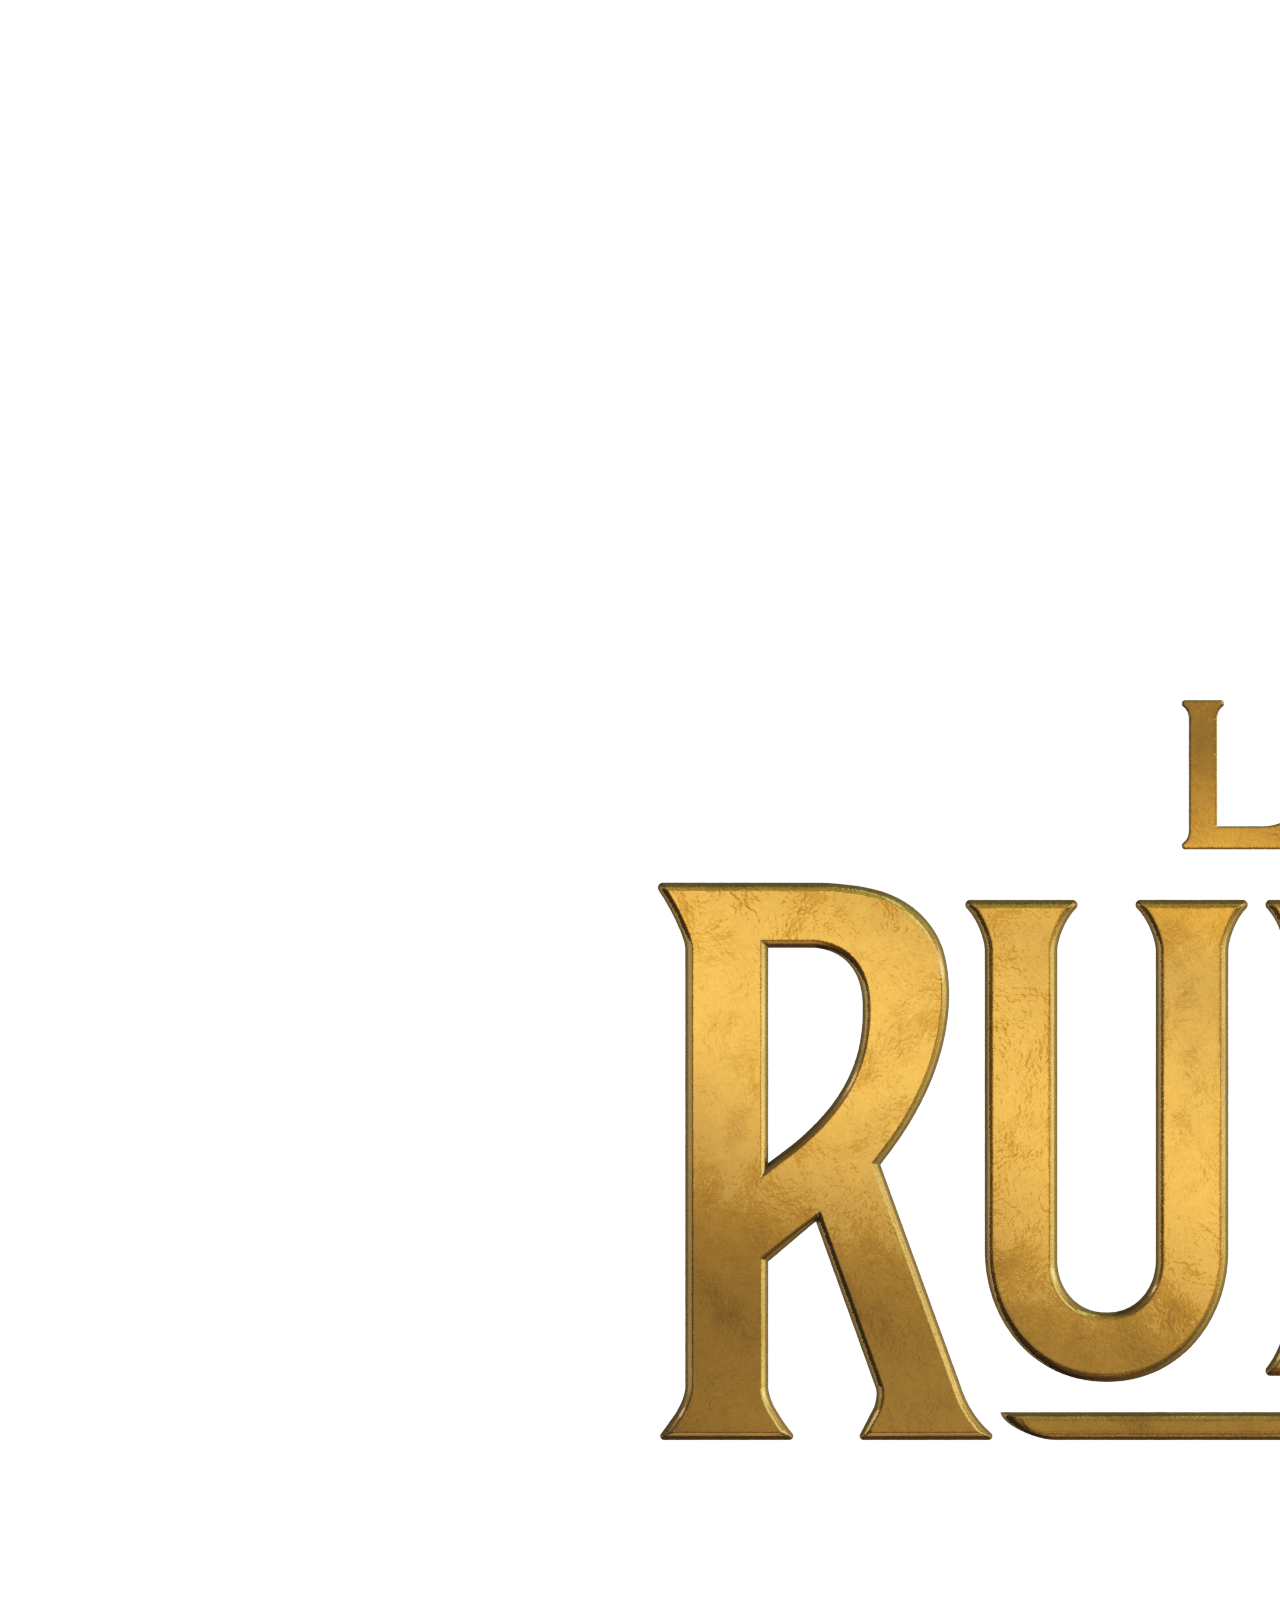
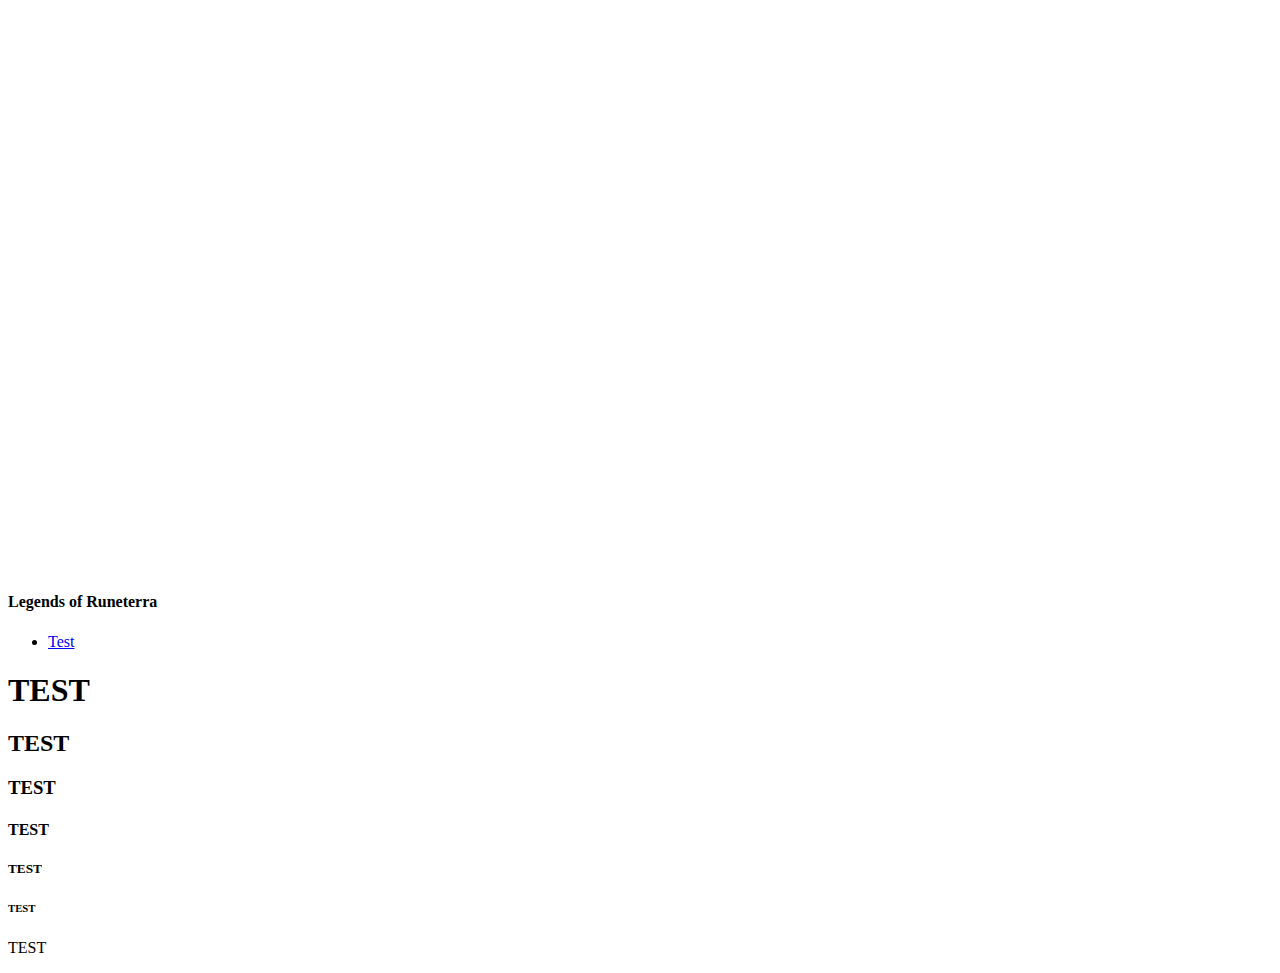
==== index.html @ 19f392a1 "bug fixes" ====
<!DOCTYPE html>
	<html lang="en">
		<head>
			<meta charset="utf-8" />
			<link rel="mystyle" type="text/css" href="./mystyle.css">
			<title>LoR</title>
		</head>
		<body>
			<header>
				<div class="logo-container">
					<img src="./media/logo.png" alt="logo">
					<h4 class="logo">Legends of Runeterra</h4>
				</div>
				<nav>
					<ul class="nav-link">
						<li><a href="#">Test</a></li>
					</ul>
				</nav>
			</header>
			<h1>TEST</h1>
			<h2>TEST</h2>
			<h3>TEST</h3>
			<h4>TEST</h4>
			<h5>TEST</h5>
			<h6>TEST</h6>
			<p>TEST</p>
		</body>
	</html>
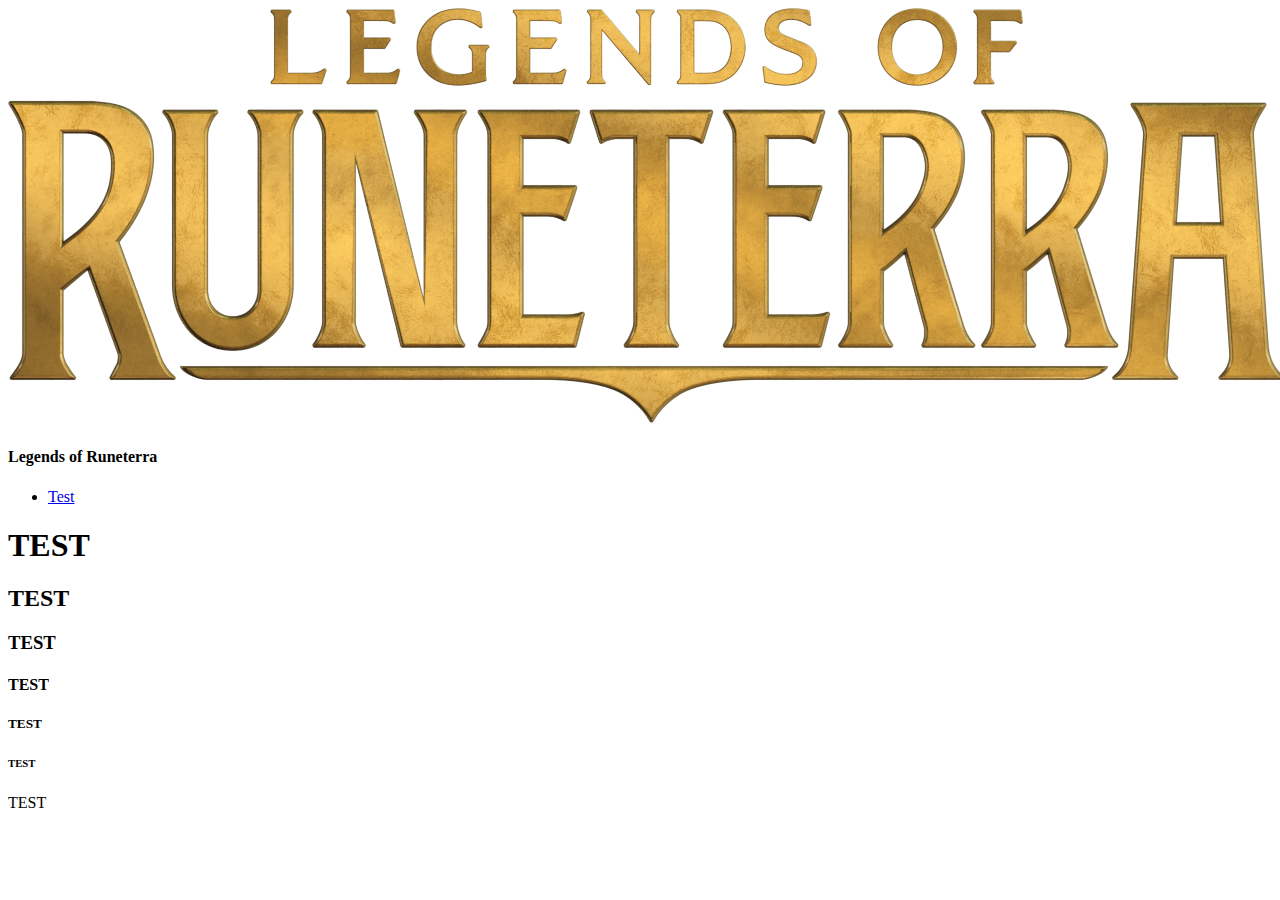
==== commit 7b91601a: "picture was too big" ====
--- a/index.html
+++ b/index.html
@@ -2,6 +2,8 @@
 	<html lang="en">
 		<head>
 			<meta charset="utf-8" />
+			<meta name="viewport" content="width=device-width, initial-scale=1.0">
+			<meta http-equiv="X-UA-Compatible" content="ie=edge">
 			<link rel="mystyle" type="text/css" href="./mystyle.css">
 			<title>LoR</title>
 		</head>
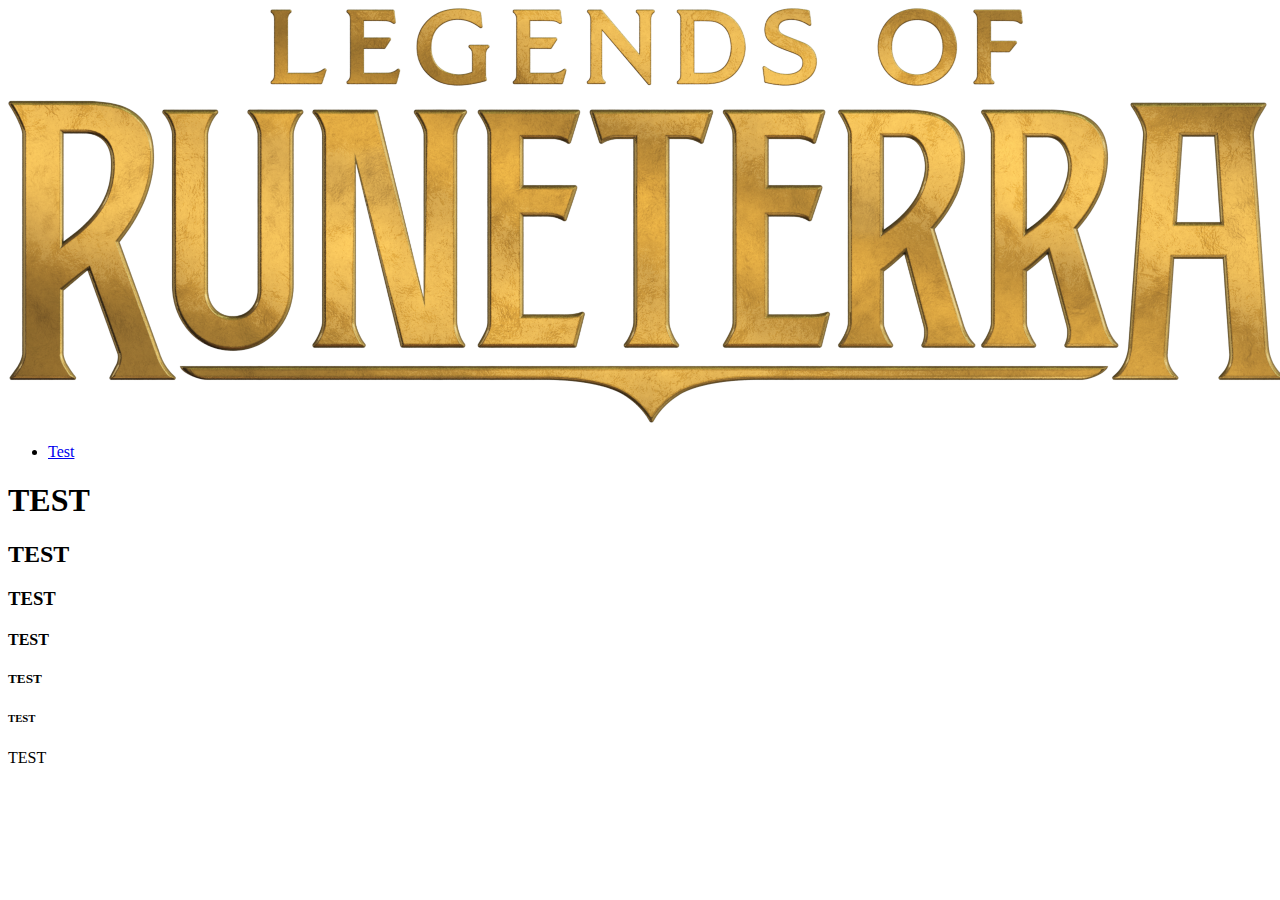
==== commit 43b347b1: "size adjustments" ====
--- a/index.html
+++ b/index.html
@@ -11,7 +11,6 @@
 			<header>
 				<div class="logo-container">
 					<img src="./media/logo.png" alt="logo">
-					<h4 class="logo">Legends of Runeterra</h4>
 				</div>
 				<nav>
 					<ul class="nav-link">
--- a/mystyle.css
+++ b/mystyle.css
@@ -0,0 +1,25 @@
+* {
+	margin: 0px;
+	padding: 0px;
+	box-sizing: border-box;
+}
+
+html {
+	background: url(./media/logo.png) no-repeat center center fixed;
+}
+
+header {
+	display: flex;
+	width: 30%;
+	margin: auto;
+}
+
+
+h1, h2, h3, h4, h5, h6 {
+	font-family: Verdana, sans-serif
+	font-weight: bold;
+}
+
+p {
+	font-family: Georgia, sans-serif
+}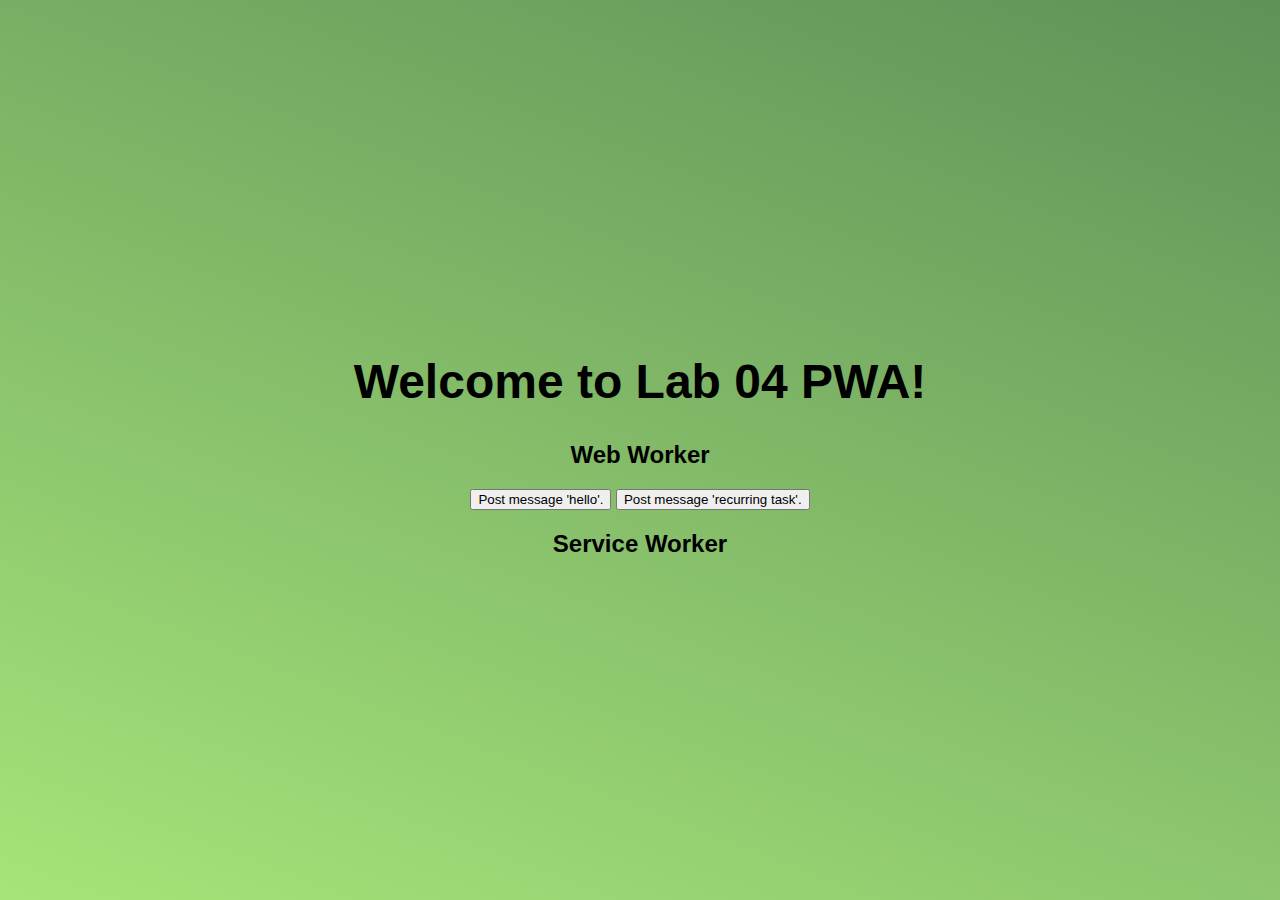
==== commit 39819e65: "pwa" ====
--- a/index.html
+++ b/index.html
@@ -1,29 +1,64 @@
 <!DOCTYPE html>
-	<html lang="en">
-		<head>
-			<meta charset="utf-8" />
-			<meta name="viewport" content="width=device-width, initial-scale=1.0">
-			<meta http-equiv="X-UA-Compatible" content="ie=edge">
-			<link rel="mystyle" type="text/css" href="./mystyle.css">
-			<title>LoR</title>
-		</head>
-		<body>
-			<header>
-				<div class="logo-container">
-					<img src="./media/logo.png" alt="logo">
-				</div>
-				<nav>
-					<ul class="nav-link">
-						<li><a href="#">Test</a></li>
-					</ul>
-				</nav>
-			</header>
-			<h1>TEST</h1>
-			<h2>TEST</h2>
-			<h3>TEST</h3>
-			<h4>TEST</h4>
-			<h5>TEST</h5>
-			<h6>TEST</h6>
-			<p>TEST</p>
-		</body>
-	</html>+<html lang="en">
+
+<head>
+  <meta charset="utf-8">
+
+  <title>Lab 04 PWA</title>
+
+  <!-- Manifest and Styles -->
+  <link rel="manifest" href="manifest.json">
+  <link rel="stylesheet" href="css/style.css">
+
+  <!-- App Name -->
+  <meta name="application-name" content="Lab 04 PWA" />
+  <meta name="apple-mobile-web-app-title" content="Lab 04 PWA" />
+
+  <!-- Capability -->
+  <meta name="mobile-web-app-capable" content="yes" />
+  <meta name="apple-mobile-web-app-capable" content="yes" />
+
+  <!-- Starting URL -->
+  <meta name="msapplication-starturl" content="/index.html" />
+
+  <!-- Theme/Display -->
+  <meta name="theme-color" content="white"/>
+  <meta name="viewport" content="width=device-width, initial-scale=1, shrink-to-fit=no"/>
+
+  <!-- Icon for iOS 180x180 -->
+  <link rel="apple-touch-icon" href="img/touch-icon-iphone.png">
+
+  <!-- Splash Screens for iOS -->
+  <link href="img/apple_splash_2048.png" sizes="2048x2732" rel="apple-touch-startup-image" />
+  <link href="img/apple_splash_1668.png" sizes="1668x2224" rel="apple-touch-startup-image" />
+  <link href="img/apple_splash_1536.png" sizes="1536x2048" rel="apple-touch-startup-image" />
+  <link href="img/apple_splash_1125.png" sizes="1125x2436" rel="apple-touch-startup-image" />
+  <link href="img/apple_splash_1242.png" sizes="1242x2208" rel="apple-touch-startup-image" />
+  <link href="img/apple_splash_750.png" sizes="750x1334" rel="apple-touch-startup-image" />
+  <link href="img/apple_splash_640.png" sizes="640x1136" rel="apple-touch-startup-image" />
+
+</head>
+
+<body class="fullscreen">
+<div class="container">
+  <h1 class="title">Welcome to Lab 04 PWA!</h1>
+
+  <!-- Web Worker  -->
+  <h2>Web Worker</h2>
+  <button onclick="sendMessageToWebworker()">Post message 'hello'.</button>
+  <button onclick="askWebworkerForRecurringTask()">Post message 'recurring task'.</button>
+  <output class="webworker"></output>
+
+  <!-- Service Worker -->
+  <h2>Service Worker</h2>
+  <output class="serviceworker"></output>
+</div>
+
+<!-- Scripts -->
+<script src="js/use_webworker.js"></script>
+<script src="js/use_serviceworker.js"></script>
+<script src="js/main.js"></script>
+</body>
+
+</html>
+
--- a/css/style.css
+++ b/css/style.css
@@ -0,0 +1,26 @@
+/* Lab 04 PWA */
+
+body {
+  font-family: sans-serif;
+}
+
+/* Make content area fill the entire browser window */
+html, .fullscreen {
+  display: flex;
+  height: 100%;
+  margin: 0;
+  padding: 0;
+  width: 100%;
+  background: rgb(2,0,36);
+  background: linear-gradient(21deg, rgba(2,0,36,1) 0%, rgba(166,228,121,1) 0%, rgba(96,145,88,1) 100%);
+}
+
+/* Center the content in the browser window */
+.container {
+  margin: auto;
+  text-align: center;
+}
+
+.title {
+  font-size: 3rem;
+}
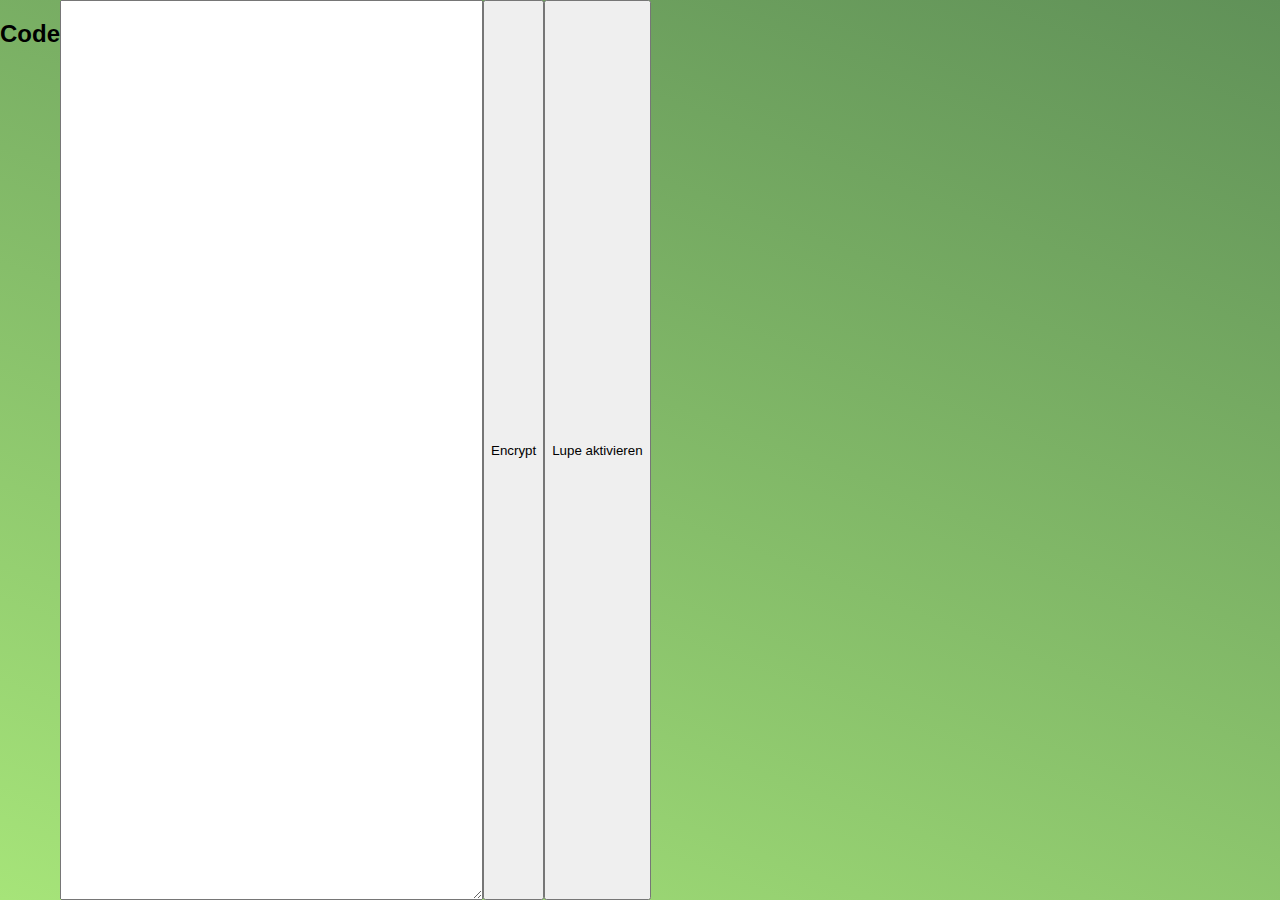
==== commit 44b4ff07: "bear bone index" ====
--- a/index.html
+++ b/index.html
@@ -4,15 +4,15 @@
 <head>
   <meta charset="utf-8">
 
-  <title>Lab 04 PWA</title>
+  <title>Cryptolatr</title>
 
   <!-- Manifest and Styles -->
   <link rel="manifest" href="manifest.json">
   <link rel="stylesheet" href="css/style.css">
 
   <!-- App Name -->
-  <meta name="application-name" content="Lab 04 PWA" />
-  <meta name="apple-mobile-web-app-title" content="Lab 04 PWA" />
+  <meta name="application-name" content="Cryptolatr" />
+  <meta name="apple-mobile-web-app-title" content="Cryptolatr" />
 
   <!-- Capability -->
   <meta name="mobile-web-app-capable" content="yes" />
@@ -40,25 +40,19 @@
 </head>
 
 <body class="fullscreen">
-<div class="container">
-  <h1 class="title">Welcome to Lab 04 PWA!</h1>
 
-  <!-- Web Worker  -->
-  <h2>Web Worker</h2>
-  <button onclick="sendMessageToWebworker()">Post message 'hello'.</button>
-  <button onclick="askWebworkerForRecurringTask()">Post message 'recurring task'.</button>
-  <output class="webworker"></output>
+  <h2>Code</h2>
+  <textarea id="code" name="code" rows="1" cols="50"></textarea>
 
-  <!-- Service Worker -->
-  <h2>Service Worker</h2>
-  <output class="serviceworker"></output>
-</div>
+  <button onclick="window.locate.href='encryption.html'">Encrypt</button>
 
-<!-- Scripts -->
-<script src="js/use_webworker.js"></script>
-<script src="js/use_serviceworker.js"></script>
-<script src="js/main.js"></script>
+  <button onclick="window.locate.href='#'">Lupe aktivieren</button>
+
+  <!-- Scripts -->
+  <script src="js/use_webworker.js"></script>
+  <script src="js/use_serviceworker.js"></script>
+  <script src="js/main.js"></script>
+
 </body>
 
 </html>
-
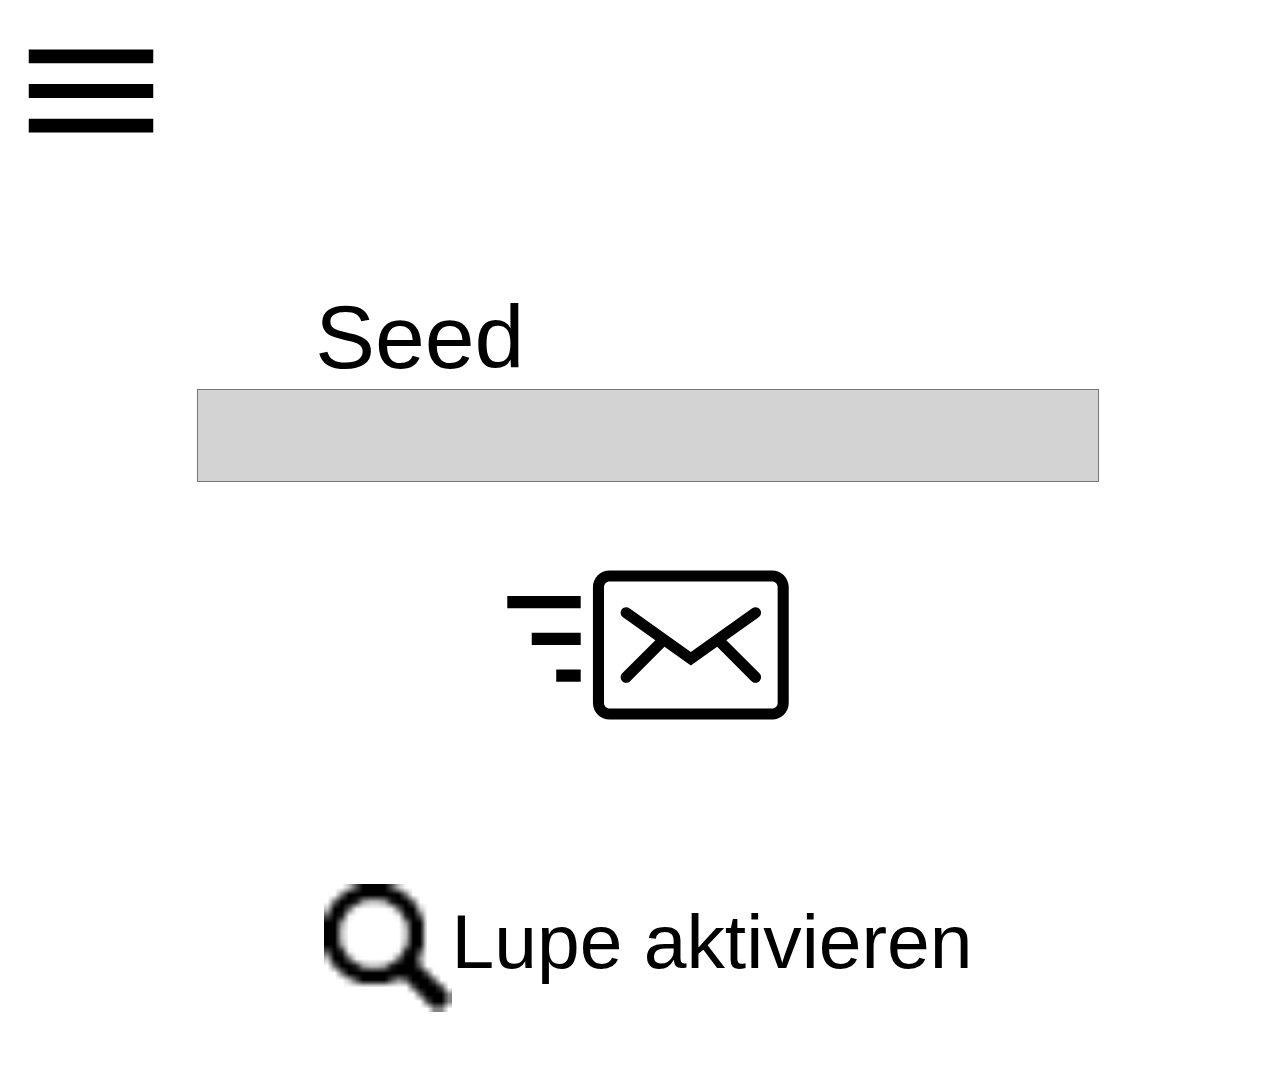
==== commit f37d3225: "completed index.html" ====
--- a/index.html
+++ b/index.html
@@ -36,22 +36,64 @@
   <link href="img/apple_splash_1242.png" sizes="1242x2208" rel="apple-touch-startup-image" />
   <link href="img/apple_splash_750.png" sizes="750x1334" rel="apple-touch-startup-image" />
   <link href="img/apple_splash_640.png" sizes="640x1136" rel="apple-touch-startup-image" />
-
 </head>
 
-<body class="fullscreen">
+<body>
+<!--Sidebar-->
+<div class="sidebar" id="menu_sidebar">
+<h2 class="menu_caption">Seeds <img src="img/back_arrow.svg" class="back_menu" onclick="menu_close()" alt="Menu" width="13%"></h2>
+<br>
 
-  <h2>Code</h2>
-  <textarea id="code" name="code" rows="1" cols="50"></textarea>
+  <table class="seed_table">
+    <tr>
+      <td>
+        <p onclick="fill_in_seed('Seed 1')">Seed 1</p>
+        <hr>
+      </td>
+    </tr>
+    <tr>
+      <td>
+        <p onclick="fill_in_seed('Seed 2')">Seed 2</p>
+        <hr>
+      </td>
+    </tr>
+    <tr>
+      <td>
+        <p onclick="fill_in_seed('Seed 3')">Seed 3</p>
+        <hr>
+      </td>
+    </tr>
+  </table>
+</div>
 
-  <button onclick="window.locate.href='encryption.html'">Encrypt</button>
+<!--Page Content-->
+  <div class="content">
+    <img src="img/menu.svg" onclick="menu_open()" alt="Menu" width="13%">
+    <br>
+    <br>
 
-  <button onclick="window.locate.href='#'">Lupe aktivieren</button>
+    <h3 class="content_caption">Seed</h3>
+
+    <div class="center">
+    <textarea id="seed_text" class="seed_text" name="seed" rows="1" cols="25"></textarea>
+    <br>
+    <br>
+
+    <img src="img/envelope.svg" onclick="save_seed_encrypt()" alt="Encrypt" width="22%">
+    <br>
+    <br>
+
+    <p class="magnifier_text" onclick="save_seed_decrypt()"><img src="img/magnifying_glass.png" class="magnifier_img" alt="Decrypt" width="10%">Lupe aktivieren</p>
+    </div>
+  </div>
 
   <!-- Scripts -->
   <script src="js/use_webworker.js"></script>
   <script src="js/use_serviceworker.js"></script>
   <script src="js/main.js"></script>
+  <script src="js/menu_bar.js"></script>
+  <script src="js/encryption.js"></script>
+  <script src="js/decryption.js"></script>
 
 </body>
 
--- a/css/style.css
+++ b/css/style.css
@@ -2,25 +2,64 @@
 
 body {
   font-family: sans-serif;
+  width: 100%;
 }
 
-/* Make content area fill the entire browser window */
-html, .fullscreen {
-  display: flex;
-  height: 100%;
-  margin: 0;
-  padding: 0;
-  width: 100%;
-  background: rgb(2,0,36);
-  background: linear-gradient(21deg, rgba(2,0,36,1) 0%, rgba(166,228,121,1) 0%, rgba(96,145,88,1) 100%);
+hr{
+  border: 0.5px solid black;
+  margin-bottom: 0;
 }
 
-/* Center the content in the browser window */
-.container {
-  margin: auto;
+.seed_text{
+    width: 70%;
+    resize: none;
+    background-color: lightgray;
+    font-size: 6vw;
+}
+
+.content_caption{
+  font-size: 7vw;
+  font-weight: normal;
+  margin-left: 24%;
+  margin-bottom: 0px;
+}
+
+.magnifier_text{
+  font-size: 6vw;
+}
+
+.center{
   text-align: center;
 }
 
-.title {
-  font-size: 3rem;
+.magnifier_img{
+  vertical-align: middle;
 }
+
+.sidebar{
+  width: 48%;
+  position: fixed;
+  z-index: 2;
+  background-color: white;
+  height: 100%;
+  margin: 0px;
+  display: none;
+  box-shadow: 100px 0 500px -2px grey;
+}
+
+.menu_caption{
+  margin-top: 0px;
+  margin-bottom: 10px;
+  font-size: 7vw;
+  font-weight: normal; 
+}
+
+.back_menu{
+  margin-top: 10px;
+  margin-right: 20px;
+  float: right;
+}
+
+.seed_table{
+  font-size: 6vw;
+}
